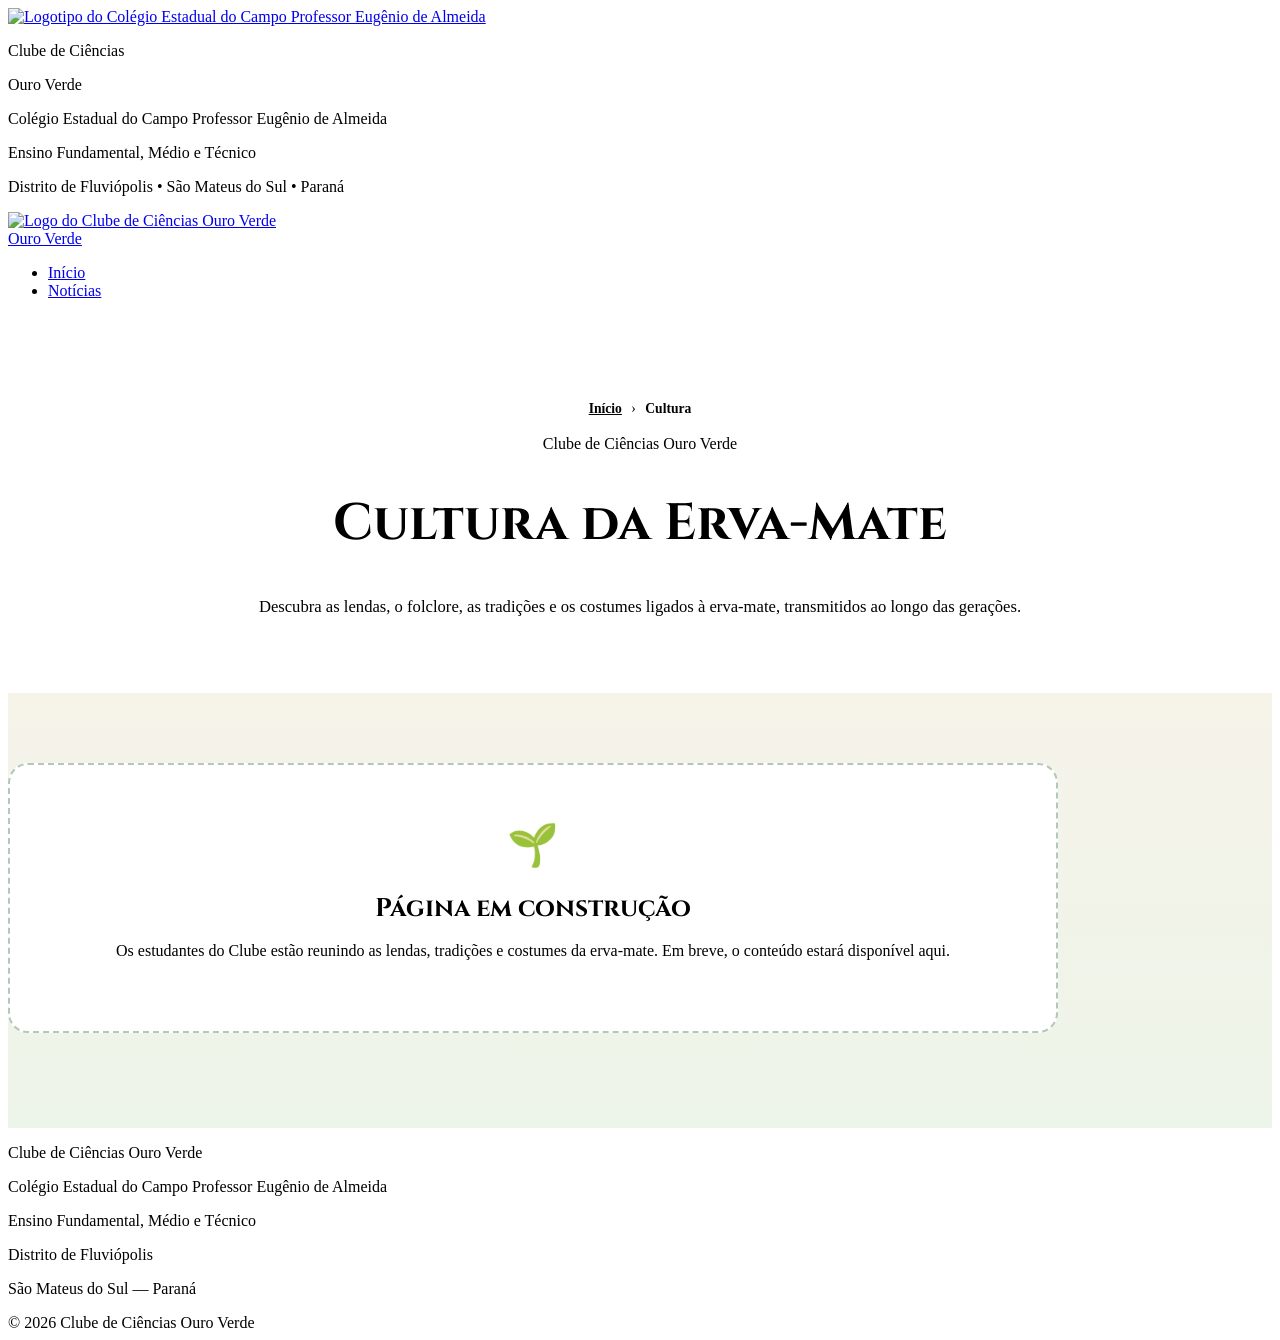
==== paginas/cultura.html @ b517d3e2 "Add files via upload" ====
<!DOCTYPE html>
<html lang="pt-BR">
<head>
    <!-- =====================================================
         CONFIGURAÇÕES DA PÁGINA
    ====================================================== -->
    <meta charset="UTF-8">
    <meta
        name="viewport"
        content="width=device-width, initial-scale=1.0"
    >
    <meta
        name="description"
        content="Lendas, folclore, tradições e costumes ligados à erva-mate, transmitidos ao longo das gerações."
    >
    <meta
        name="author"
        content="Clube de Ciências Ouro Verde"
    >
    <meta
        name="theme-color"
        content="#123d24"
    >
    <title>Cultura | Clube de Ciências Ouro Verde</title>

    <!-- FONTES (não alterar) -->
    <link rel="preconnect" href="https://fonts.googleapis.com">
    <link
        rel="preconnect"
        href="https://fonts.gstatic.com"
        crossorigin
    >
    <link
        href="https://fonts.googleapis.com/css2?family=Cinzel:wght@600;700&family=Montserrat:wght@400;500;600;700&display=swap"
        rel="stylesheet"
    >

    <!-- CSS (não alterar)
         Atenção: nas páginas da pasta "paginas" todos os
         caminhos começam com ../ (volta uma pasta). -->
    <link rel="stylesheet" href="../css/style.css?v=16">
    <link rel="stylesheet" href="../css/hero.css?v=16">
    <link rel="stylesheet" href="../css/paginas.css?v=16">
    <link rel="stylesheet" href="../css/responsivo.css?v=16">
</head>
<body>
    <!-- ======================================
         CABEÇALHO / BANNER
         (igual ao da página inicial — não alterar)
    ======================================= -->
    <header
        class="cabecalho-principal"
        id="inicio"
    >
        <div class="cabecalho-sobreposicao">
            <div class="cabecalho-conteudo">
                <!-- LOGO DO COLÉGIO -->
                <div class="area-logo area-logo-colegio">
                    <a
                        class="cabecalho-logo logo-colegio"
                        href="../index.html"
                        aria-label="Página inicial"
                    >
                        <img
                            src="../imagens/logos/logo-eugenio.png"
                            alt="Logotipo do Colégio Estadual do Campo Professor Eugênio de Almeida"
                        >
                    </a>
                </div>
                <!-- NOME DO SITE -->
                <div class="cabecalho-texto">
                    <p class="cabecalho-linha-menor">
                        Clube de Ciências
                    </p>
                    <p class="cabecalho-titulo">
                        Ouro Verde
                    </p>
                    <div class="linha-decorativa"></div>
                    <p class="cabecalho-escola">
                        Colégio Estadual do Campo Professor Eugênio de Almeida
                    </p>
                    <p class="cabecalho-niveis">
                        Ensino Fundamental, Médio e Técnico
                    </p>
                    <p class="cabecalho-local">
                        Distrito de Fluviópolis • São Mateus do Sul • Paraná
                    </p>
                </div>
                <!-- LOGO DO CLUBE -->
                <div class="area-logo">
                    <a
                        class="cabecalho-logo"
                        href="../index.html"
                        aria-label="Clube de Ciências Ouro Verde"
                    >
                        <img
                            src="../imagens/logos/logo-clube.png"
                            alt="Logo do Clube de Ciências Ouro Verde"
                        >
                    </a>
                </div>
            </div>
        </div>
    </header>

    <!-- ======================================
         MENU FIXO (não alterar)
         Só tem Início e Notícias. As outras páginas
         são abertas pelos cartões da página inicial.
    ======================================= -->
    <nav
        class="menu-principal"
        aria-label="Menu principal"
    >
        <div class="menu-container">
            <a
                class="menu-marca"
                href="../index.html"
            >
                Ouro Verde
            </a>
            <ul class="menu-lista">
                <li>
                    <a href="../index.html">
                        Início
                    </a>
                </li>
                <li>
                    <a href="noticias.html">
                        Notícias
                    </a>
                </li>
            </ul>
        </div>
    </nav>

    <!-- ======================================
         CONTEÚDO PRINCIPAL
         A PARTIR DAQUI CADA PÁGINA É DIFERENTE.
    ======================================= -->
    <main class="pagina-interna">

        <!-- ABERTURA DA PÁGINA: trilha, rótulo, título e introdução -->
        <section class="abertura-pagina">
            <div class="container">
                <!-- Trilha: mostra onde o visitante está -->
                <nav class="trilha" aria-label="Você está em">
                    <a href="../index.html">Início</a>
                    <span>›</span>
                    <strong>Cultura</strong>
                </nav>
                <p class="rotulo-secao">
                    Clube de Ciências Ouro Verde
                </p>
                <h1>
                    Cultura da Erva-Mate
                </h1>
                <div class="linha-titulo"></div>
                <div class="introducao-pagina">
                    <p>
                        Descubra as lendas, o folclore, as tradições e os costumes ligados
                        à erva-mate, transmitidos ao longo das gerações.
                    </p>
                </div>
            </div>
        </section>

        <!-- CONTEÚDO DA PÁGINA -->
        <section class="conteudo-pagina">
            <div class="container">

                <!-- ===== COMEÇAR O CONTEÚDO AQUI ===== -->

                <!-- Aviso temporário: apague este bloco quando
                     o primeiro cartão da página for incluído. -->
                <div class="aviso-construcao">
                    <span>🌱</span>
                    <h2>
                        Página em construção
                    </h2>
                    <p>
                        Os estudantes do Clube estão reunindo as lendas, tradições e costumes da erva-mate. Em breve, o conteúdo estará disponível aqui.
                    </p>
                </div>

                <!-- Os cartões desta página entram aqui dentro -->
                <div class="grade-topicos">

                </div>

                <!-- =========================================
                     MODELOS DE CARTÕES PARA COPIAR
                     Para usar: copie o modelo, cole DENTRO da
                     <div class="grade-topicos"> (antes do </div>)
                     e troque os textos. Sempre copie desde
                     <article até </article>.

                     Só aparece no cartão o começo do texto.
                     O texto completo abre numa janela ao
                     clicar em "Ler mais".

                     MODELO 1 — CARTÃO COM EMOJI
                    <article class="card-topico">
                        <div class="card-topico-imagem">🌱</div>
                        <div class="card-topico-conteudo">
                            <p class="card-topico-etapa">Assunto</p>
                            <h2>
                                Título do assunto
                            </h2>
                            <div class="card-topico-texto">
                                <p>
                                    Primeiro parágrafo.
                                </p>
                                <p>
                                    Segundo parágrafo.
                                </p>
                                <p class="fonte-texto">
                                    Fonte: SOBRENOME, Nome. Título. Ano.
                                </p>
                            </div>
                            <button class="card-topico-botao" type="button">
                                Ler mais →
                            </button>
                        </div>
                    </article>

                     MODELO 2 — CARTÃO COM FOTO
                     (troque só a primeira linha do MODELO 1)
                        <div class="card-topico-imagem">
                            <img
                                src="../imagens/NOME-DA-PASTA/nome-da-foto.jpg"
                                alt="Descreva o que aparece na foto"
                                data-legenda="Foto: coordenação do Clube de Ciências Ouro Verde."
                            >
                        </div>
                ========================================== -->

                <!-- ===== TERMINAR O CONTEÚDO AQUI ===== -->

            </div>
        </section>

    </main>

    <!-- ======================================
         RODAPÉ (não alterar)
    ======================================= -->
    <footer class="rodape-principal">
        <div class="container rodape-conteudo">
            <div>
                <p class="rodape-titulo">
                    Clube de Ciências Ouro Verde
                </p>
                <p>
                    Colégio Estadual do Campo Professor Eugênio de Almeida
                </p>
            </div>
            <div class="rodape-localizacao">
                <p>
                    Ensino Fundamental, Médio e Técnico
                </p>
                <p>
                    Distrito de Fluviópolis
                </p>
                <p>
                    São Mateus do Sul — Paraná
                </p>
            </div>
        </div>
        <div class="rodape-final">
            © 2026 Clube de Ciências Ouro Verde
        </div>
    </footer>

    <!-- Faz os cartões abrirem numa janela (não alterar) -->
    <script src="../js/cartoes.js?v=16"></script>
</body>
</html>
---- css/paginas.css ----
/* =========================================
   PÁGINAS INTERNAS
   Estilos usados por todas as páginas da
   pasta "paginas". O cabeçalho (banner) e o
   menu vêm de style.css e hero.css.
========================================= */


/* =========================================
   ABERTURA DA PÁGINA (título + introdução)
========================================= */

.abertura-pagina {
    padding: 85px 0 60px;
    background: white;
    text-align: center;
}

.abertura-pagina h1 {
    color: var(--verde-escuro);
    font-family: "Cinzel", serif;
    font-size: clamp(2.1rem, 4vw, 3.3rem);
    line-height: 1.15;
}

.introducao-pagina {
    max-width: 900px;
    margin: 0 auto;
    color: var(--texto-suave);
    font-size: 1.04rem;
}

.introducao-pagina p + p {
    margin-top: 14px;
}


/* =========================================
   ÁREA DO CONTEÚDO
========================================= */

.conteudo-pagina {
    padding: 70px 0 95px;
    background:
        linear-gradient(
            180deg,
            #f6f3e9,
            #edf4e9
        );
}

.conteudo-pagina > .container {
    max-width: 1050px;
}


/* =========================================
   BLOCOS DE CONTEÚDO
========================================= */

.bloco-conteudo {
    margin-bottom: 28px;
    padding: 45px 50px;
    background: white;
    border-radius: 20px;
    border: 1px solid rgba(30,95,55,0.12);
    box-shadow: 0 8px 28px rgba(20,75,40,0.08);
}

.bloco-conteudo:last-child {
    margin-bottom: 0;
}

.bloco-conteudo h2 {
    margin-bottom: 18px;
    color: var(--verde-escuro);
    font-family: "Cinzel", serif;
    font-size: clamp(1.45rem, 2.6vw, 2.05rem);
    line-height: 1.2;
}

.bloco-conteudo h3 {
    margin: 22px 0 8px;
    color: var(--verde-principal);
    font-size: 1.08rem;
}

.bloco-conteudo p {
    margin-bottom: 14px;
    color: var(--texto);
}

.bloco-conteudo .rotulo-secao {
    margin-bottom: 10px;
    color: var(--verde-medio);
}

.bloco-conteudo p:last-child {
    margin-bottom: 0;
}

.bloco-conteudo ul,
.bloco-conteudo ol {
    margin: 0 0 14px 22px;
}

.bloco-conteudo ul {
    list-style: disc;
}

.bloco-conteudo li {
    margin-bottom: 6px;
}

.fonte-texto {
    margin-top: 18px;
    color: var(--texto-suave);
    font-size: 0.82rem;
}


/* BLOCO COM IMAGEM */

.bloco-com-imagem {
    display: grid;
    grid-template-columns: 1.1fr 0.9fr;
    align-items: center;
    gap: 40px;
}

.imagem-conteudo img {
    width: 100%;
    border-radius: 14px;
    box-shadow: 0 8px 22px rgba(0,0,0,0.12);
}

.imagem-conteudo figcaption {
    margin-top: 10px;
    color: var(--texto-suave);
    font-size: 0.85rem;
    text-align: center;
}


/* =========================================
   AVISO DE PÁGINA EM CONSTRUÇÃO
========================================= */

.aviso-construcao {
    padding: 55px 40px;
    text-align: center;
    background: white;
    border: 2px dashed rgba(33,97,58,0.35);
    border-radius: 20px;
}

.aviso-construcao span {
    display: block;
    margin-bottom: 10px;
    font-size: 2.6rem;
}

.aviso-construcao h2 {
    margin-bottom: 10px;
    color: var(--verde-escuro);
    font-family: "Cinzel", serif;
    font-size: 1.6rem;
}

.aviso-construcao p {
    color: var(--texto-suave);
}


/* =========================================
   CELULAR E TABLET
========================================= */

@media (max-width: 850px) {

    .bloco-com-imagem {
        grid-template-columns: 1fr;
    }

}

@media (max-width: 620px) {

    .abertura-pagina {
        padding: 60px 0 40px;
    }

    .conteudo-pagina {
        padding: 45px 0 65px;
    }

    .bloco-conteudo {
        padding: 30px 24px;
    }

}


/* =========================================
   TRILHA (onde o visitante está)
   Ex.: Início › Produção de Erva-Mate › Mudas
========================================= */

.trilha {
    margin-bottom: 18px;
    color: var(--texto-suave);
    font-size: 0.85rem;
}

.trilha a {
    color: var(--verde-principal);
    font-weight: 600;
}

.trilha a:hover {
    text-decoration: underline;
}

.trilha span {
    margin: 0 6px;
    color: var(--dourado);
}


/* =========================================
   CARTÕES DE CONTEÚDO (abrem uma janela)
   Mesmo formato dos cartões de receitas.
========================================= */

.grade-topicos {
    display: grid;
    grid-template-columns: repeat(auto-fill, minmax(300px, 1fr));
    gap: 2rem;
}

.card-topico {
    display: flex;
    flex-direction: column;
    overflow: hidden;
    background: white;
    border-radius: 16px;
    border: 1px solid rgba(30,95,55,0.10);
    box-shadow: 0 2px 10px rgba(0,0,0,0.08);
    transition: transform 0.3s ease, box-shadow 0.3s ease;
}

.card-topico:hover {
    transform: translateY(-4px);
    box-shadow: 0 6px 18px rgba(0,0,0,0.14);
}

.card-topico-imagem {
    display: flex;
    align-items: center;
    justify-content: center;
    height: 170px;
    overflow: hidden;
    background: linear-gradient(135deg, #e8f5e9 0%, #c8e6c9 100%);
    font-size: 3.6rem;
}

.card-topico-imagem img {
    width: 100%;
    height: 100%;
    object-fit: cover;
}

.card-topico-conteudo {
    display: flex;
    flex: 1;
    flex-direction: column;
    padding: 1.5rem;
}

.card-topico-etapa {
    margin-bottom: 6px;
    color: #b39a3c;
    font-family: "Cinzel", serif;
    font-size: 0.78rem;
    font-weight: 700;
    letter-spacing: 0.08em;
    text-transform: uppercase;
}

.card-topico h2 {
    margin-bottom: 0.8rem;
    color: var(--verde-escuro);
    font-family: "Cinzel", serif;
    font-size: 1.2rem;
    line-height: 1.3;
}

/* No cartão aparece só o começo do texto */
.card-topico-texto {
    position: relative;
    max-height: 4.9em;
    margin-bottom: 1.2rem;
    overflow: hidden;
    color: var(--texto-suave);
    font-size: 0.92rem;
    line-height: 1.6;
}

.card-topico-texto::after {
    content: "";
    position: absolute;
    right: 0;
    bottom: 0;
    left: 0;
    height: 1.6em;
    background: linear-gradient(rgba(255,255,255,0), white);
}

.card-topico-texto p + p {
    margin-top: 0.6rem;
}

.card-topico-botao {
    display: block;
    width: 100%;
    margin-top: auto;
    padding: 0.8rem;
    background-color: var(--verde-escuro);
    color: white;
    border: none;
    border-radius: 4px;
    font: inherit;
    font-weight: 600;
    cursor: pointer;
    transition: background-color 0.3s;
}

.card-topico-botao:hover {
    background-color: #0d2918;
}

/* Cartão de assunto que ainda será escrito */
.card-topico.em-construcao {
    background: rgba(255,255,255,0.6);
    border: 2px dashed rgba(33,97,58,0.3);
    box-shadow: none;
}

.card-topico.em-construcao:hover {
    transform: none;
}

.card-topico.em-construcao .card-topico-imagem {
    background: #f1f1ec;
    filter: grayscale(0.7);
}

.selo-construcao {
    display: inline-block;
    margin-top: auto;
    padding: 0.5rem 0.9rem;
    background: #eee;
    color: #777;
    border-radius: 4px;
    font-size: 0.85rem;
    font-weight: 600;
    text-align: center;
}


/* =========================================
   JANELA (MODAL)
   Usada pelos cartões e pelas receitas.
========================================= */

.modal {
    display: none;
    position: fixed;
    z-index: 2000;
    top: 0;
    left: 0;
    width: 100%;
    height: 100%;
    overflow-y: auto;
    background-color: rgba(0,0,0,0.55);
}

.modal.ativo {
    display: block;
}

.modal-conteudo {
    position: relative;
    width: 90%;
    max-width: 680px;
    margin: 5% auto;
    padding: 2rem;
    background-color: white;
    border-radius: 10px;
}

.modal-fechar {
    position: absolute;
    top: 0.8rem;
    right: 0.8rem;
    display: flex;
    align-items: center;
    justify-content: center;
    width: 40px;
    height: 40px;
    padding: 0;
    background: none;
    border: none;
    color: #666;
    font-size: 2rem;
    font-weight: bold;
    cursor: pointer;
}

.modal-fechar:hover {
    color: var(--verde-escuro);
}

.modal-etapa {
    margin-top: 0.5rem;
    color: #b39a3c;
    font-family: "Cinzel", serif;
    font-size: 0.8rem;
    font-weight: 700;
    letter-spacing: 0.08em;
    text-transform: uppercase;
}

.modal-titulo {
    margin: 0.4rem 2.2rem 1.2rem 0;
    color: var(--verde-escuro);
    font-family: "Cinzel", serif;
    font-size: 1.5rem;
    line-height: 1.3;
}

.modal-imagem {
    margin-bottom: 1.2rem;
}

.modal-imagem img {
    width: 100%;
    max-height: 340px;
    object-fit: cover;
    border-radius: 8px;
}

.modal-imagem img.foto-inteira {
    max-height: none;
    object-fit: contain;
}

.modal-imagem figcaption {
    margin-top: 6px;
    color: #888;
    font-size: 0.78rem;
    text-align: center;
}

.modal-texto p {
    margin-bottom: 1rem;
    color: var(--texto);
    line-height: 1.75;
}

.modal-texto .fonte-texto {
    margin-top: 1.2rem;
    padding-top: 1rem;
    border-top: 1px solid #eee;
    color: #888;
    font-size: 0.85rem;
}

.modal-secao {
    margin-bottom: 1.5rem;
}

.modal-secao h3 {
    margin-bottom: 0.7rem;
    color: var(--verde-escuro);
    font-size: 1rem;
    font-weight: 600;
}

.modal-secao ul,
.modal-secao ol {
    margin-left: 1.5rem;
    color: #555;
    line-height: 1.8;
}

.modal-secao ul {
    list-style: disc;
}

.modal-secao li {
    margin-bottom: 0.5rem;
}

.modal-fonte {
    margin-top: 1rem;
    padding-top: 1rem;
    border-top: 1px solid #eee;
    color: #999;
    font-size: 0.85rem;
}

.modal-fonte a {
    color: var(--verde-principal);
    word-break: break-all;
}

/* Página de entrada (ex.: Produção de Erva-Mate) */
.grade-subpaginas {
    grid-template-columns: repeat(2, minmax(0, 1fr));
    max-width: 900px;
    margin: 0 auto;
}

@media (max-width: 768px) {

    .grade-topicos {
        grid-template-columns: 1fr;
    }

    .grade-subpaginas {
        grid-template-columns: 1fr;
    }

    .modal-conteudo {
        width: 94%;
        margin: 4% auto;
        padding: 1.5rem 1.2rem;
    }

    .modal-titulo {
        font-size: 1.25rem;
    }

}


/* =========================================
   TÍTULO ACIMA DE UM GRUPO DE CARTÕES
   (ex.: "Nossa história" na página Projetos)
========================================= */

.cabecalho-grade {
    margin: 0 0 1.6rem;
}

.grade-topicos + .cabecalho-grade {
    margin-top: 4rem;
}

.cabecalho-grade h2 {
    color: var(--verde-escuro);
    font-family: "Cinzel", serif;
    font-size: clamp(1.5rem, 2.6vw, 2rem);
}

/* listas dentro dos cartões e da janela */
.card-topico-texto ul,
.modal-texto ul {
    margin: 0.6rem 0 1rem 1.3rem;
    list-style: disc;
}

.modal-texto li {
    margin-bottom: 0.5rem;
    line-height: 1.7;
}

.modal-texto a {
    color: var(--verde-principal);
    text-decoration: underline;
}


/* =========================================
   SUBTÍTULOS, FOTOS, QUADROS E TABELAS
   DENTRO DOS CARTÕES E DA JANELA
   (usados em Produção de Mudas > Recipientes)
========================================= */

.card-topico-texto h3,
.modal-texto h3 {
    margin: 1.5rem 0 0.5rem;
    color: var(--verde-escuro);
}

.card-topico-foto {
    margin: 1rem 0 1.5rem;
}

.card-topico-foto img {
    display: block;
    width: 100%;
    height: auto;
    border-radius: 8px;
}

.card-topico-foto figcaption {
    margin-top: 0.3rem;
    font-size: 0.85rem;
}

.quadro,
.tabela {
    margin: 1rem 0 1.5rem;
    overflow-x: auto;
}

.quadro-titulo,
.tabela-titulo {
    margin-bottom: 0.5rem;
    font-weight: 700;
}

.quadro-tabela,
.tabela-dados {
    width: 100%;
    border-collapse: collapse;
    font-size: 0.9rem;
}

.quadro-tabela th,
.quadro-tabela td,
.tabela-dados th,
.tabela-dados td {
    padding: 0.45rem 0.6rem;
    text-align: left;
    vertical-align: top;
}

/* Quadro: todas as linhas com borda */
.quadro-tabela th,
.quadro-tabela td {
    border: 1px solid #555;
}

/* Tabela (padrão IBGE): só bordas em cima e embaixo */
.tabela-dados {
    border-top: 2px solid #333;
    border-bottom: 2px solid #333;
}

.tabela-dados thead th {
    border-bottom: 1px solid #333;
}

.tabela-dados td:not(:first-child),
.tabela-dados th:not(:first-child) {
    text-align: right;
}

.referencias .fonte-texto {
    margin-bottom: 0.8rem;
}

/* =========================================================
   FIGURAS, TABELAS E REFERÊNCIAS NO PADRÃO ABNT
   (antes ficavam dentro de formas-cultivo.html)
========================================================= */
/* Formatação dos quadros/figuras internas no padrão ABNT */
.figura-interna {
  margin: 18px auto;
  text-align: center;
  page-break-inside: avoid;
}

.figura-interna figcaption.figura-titulo {
  font-size: 0.9em;
  margin-bottom: 6px;
  text-align: center;
}

.figura-interna figcaption.figura-fonte {
  font-size: 0.85em;
  margin-top: 6px;
  text-align: center;
}

.figura-interna img {
  max-width: 90%;
  height: auto;
  display: block;
  margin: 0 auto;
  border-radius: 4px;
}

/* Quadro visual de orientação para inserir a foto (substituir pela tag <img> depois) */
.quadro-sugestao-foto {
  border: 1.5px dashed #2e6b3e;
  background-color: #f4f9f5;
  color: #1b4326;
  padding: 12px 16px;
  margin: 0 auto;
  max-width: 90%;
  font-size: 0.9em;
  line-height: 1.2;
  text-align: left;
  border-radius: 6px;
}

/* Formatação da Tabela no padrão ABNT */
.tabela-abnt-container {
  margin: 18px auto;
  overflow-x: auto;
}

.tabela-abnt-titulo {
  font-size: 0.9em;
  margin-bottom: 6px;
  text-align: left;
  text-indent: 0 !important;
}

.tabela-abnt {
  width: 100%;
  border-collapse: collapse;
  font-size: 0.88em;
  line-height: 1.1;
}

.tabela-abnt th,
.tabela-abnt td {
  border-top: 1px solid #333333;
  border-bottom: 1px solid #333333;
  padding: 8px 6px;
  text-align: left;
  vertical-align: top;
}

.tabela-abnt th {
  background-color: #eef5f0;
  font-weight: bold;
}

.tabela-abnt-fonte {
  font-size: 0.85em;
  margin-top: 6px;
  text-align: left;
  text-indent: 0 !important;
}

/* Seção de Referências ABNT (sem recuo de parágrafo e alinhada à esquerda) */
.referencias-abnt {
  margin-top: 20px;
  border-top: 1px solid #dddddd;
  padding-top: 12px;
}

.referencias-abnt p.fonte-texto {
  text-indent: 0;
  text-align: left;
  font-size: 0.88em;
  line-height: 1.05;
  margin-bottom: 8px;
}
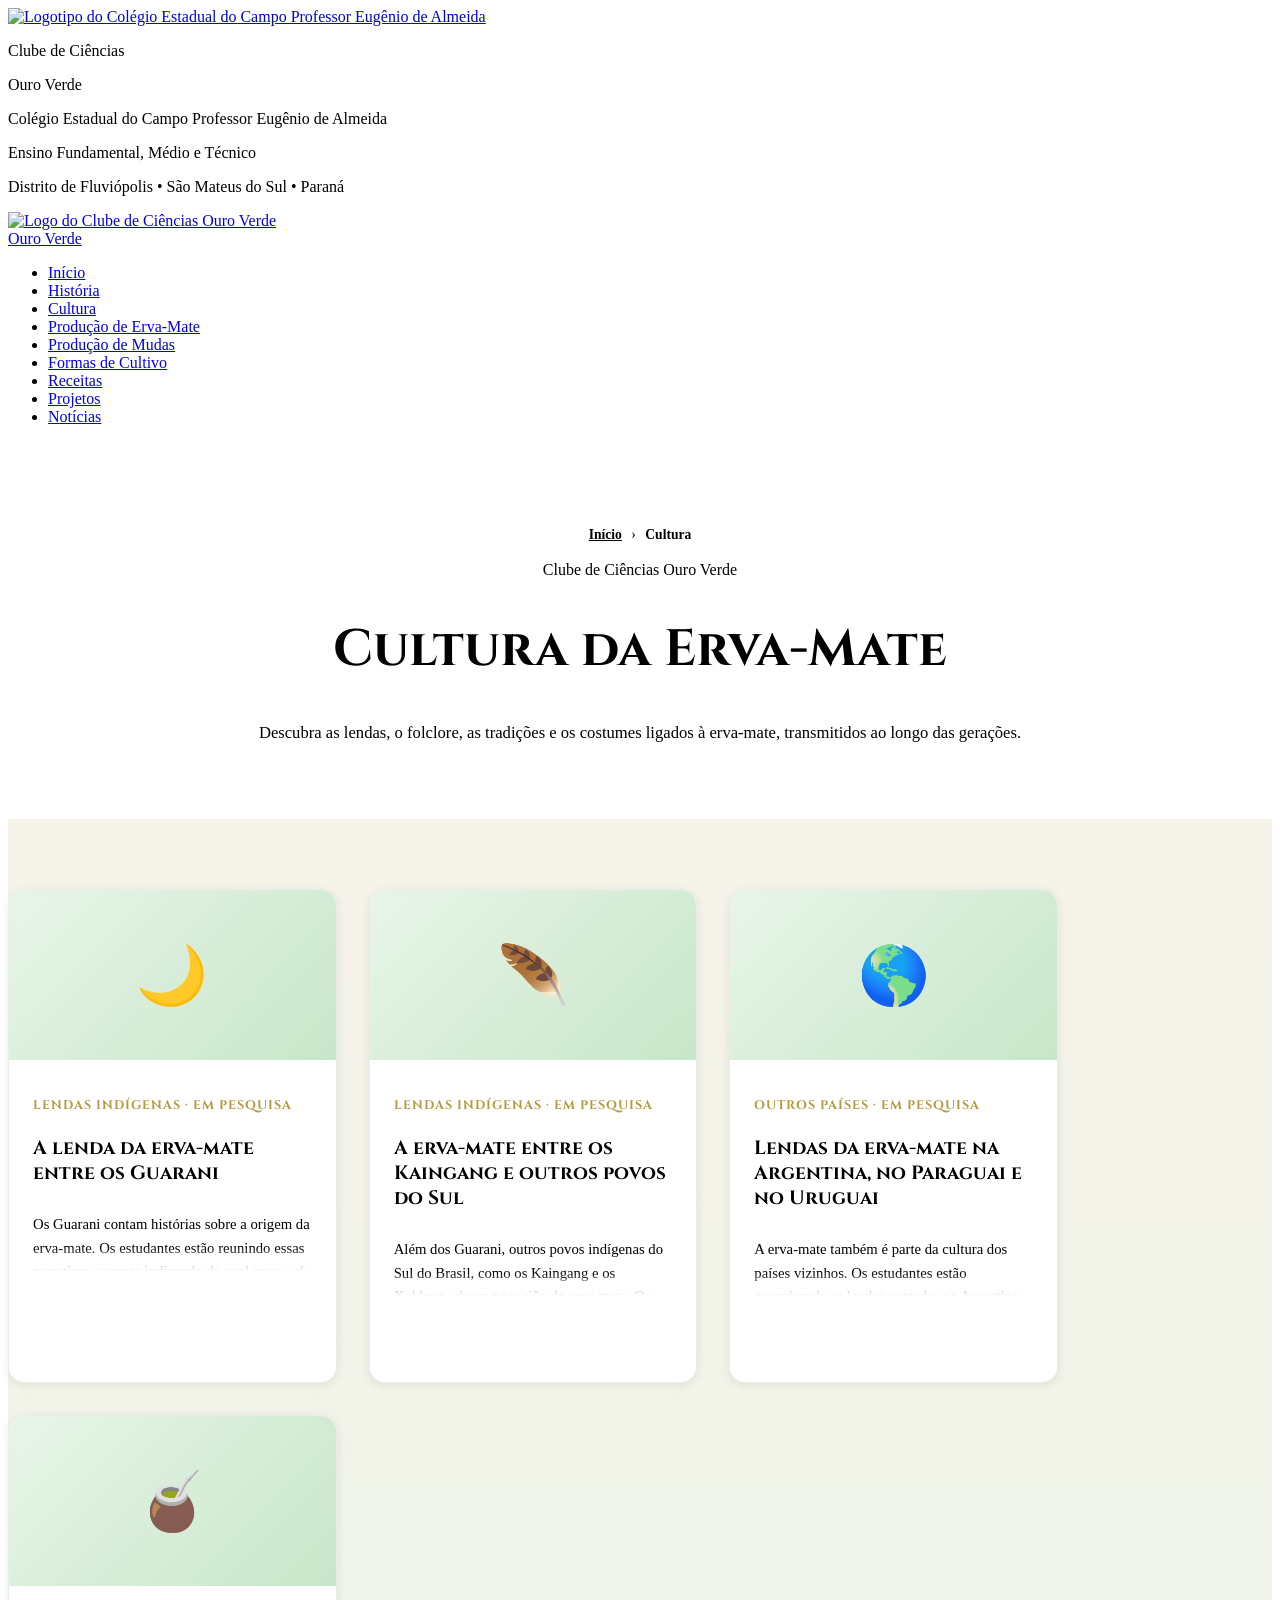
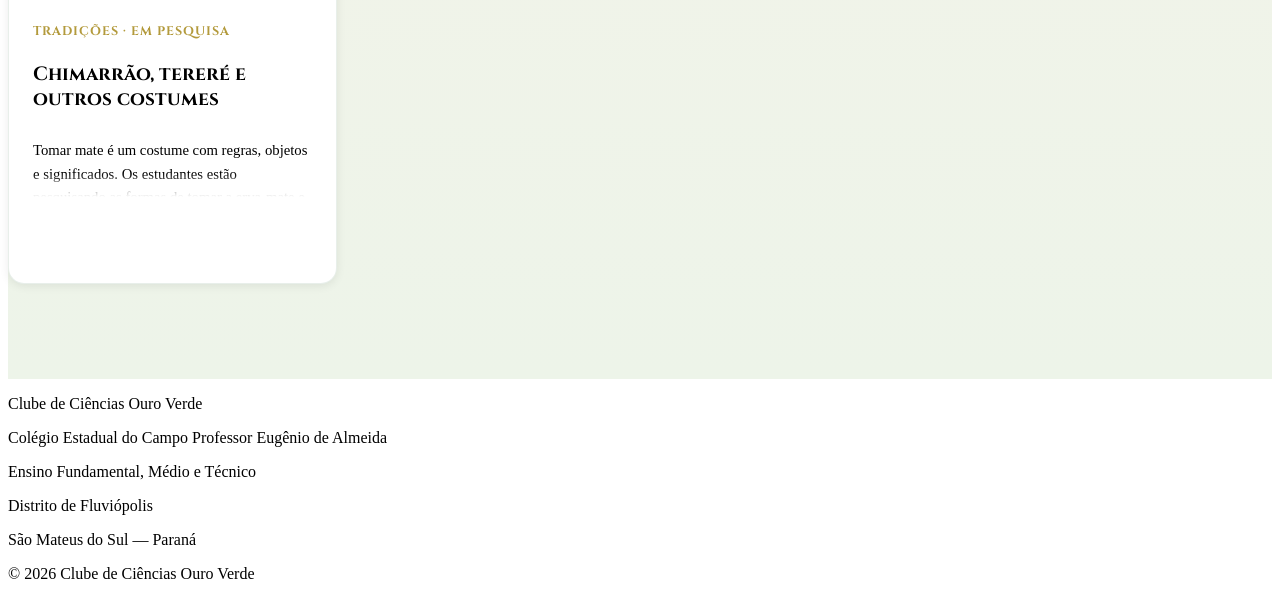
==== commit 7813bc4d: "Add files via upload" ====
--- a/paginas/cultura.html
+++ b/paginas/cultura.html
@@ -38,10 +38,10 @@
     <!-- CSS (não alterar)
          Atenção: nas páginas da pasta "paginas" todos os
          caminhos começam com ../ (volta uma pasta). -->
-    <link rel="stylesheet" href="../css/style.css?v=16">
-    <link rel="stylesheet" href="../css/hero.css?v=16">
-    <link rel="stylesheet" href="../css/paginas.css?v=16">
-    <link rel="stylesheet" href="../css/responsivo.css?v=16">
+    <link rel="stylesheet" href="../css/style.css?v=18">
+    <link rel="stylesheet" href="../css/hero.css?v=18">
+    <link rel="stylesheet" href="../css/paginas.css?v=18">
+    <link rel="stylesheet" href="../css/responsivo.css?v=18">
 </head>
 <body>
     <!-- ======================================
@@ -105,8 +105,8 @@
 
     <!-- ======================================
          MENU FIXO (não alterar)
-         Só tem Início e Notícias. As outras páginas
-         são abertas pelos cartões da página inicial.
+         Tem todas as páginas do site. Para criar uma
+         página nova, acrescente o botão em TODAS as páginas.
     ======================================= -->
     <nav
         class="menu-principal"
@@ -123,6 +123,41 @@
                 <li>
                     <a href="../index.html">
                         Início
+                    </a>
+                </li>
+                <li>
+                    <a href="historia.html">
+                        História
+                    </a>
+                </li>
+                <li>
+                    <a class="menu-ativo" href="cultura.html">
+                        Cultura
+                    </a>
+                </li>
+                <li>
+                    <a href="producao-erva-mate.html">
+                        Produção de Erva-Mate
+                    </a>
+                </li>
+                <li>
+                    <a href="producao-mudas.html">
+                        Produção de Mudas
+                    </a>
+                </li>
+                <li>
+                    <a href="formas-cultivo.html">
+                        Formas de Cultivo
+                    </a>
+                </li>
+                <li>
+                    <a href="receitas.html">
+                        Receitas
+                    </a>
+                </li>
+                <li>
+                    <a href="projetos.html">
+                        Projetos
                     </a>
                 </li>
                 <li>
@@ -171,20 +206,170 @@
 
                 <!-- ===== COMEÇAR O CONTEÚDO AQUI ===== -->
 
-                <!-- Aviso temporário: apague este bloco quando
-                     o primeiro cartão da página for incluído. -->
-                <div class="aviso-construcao">
-                    <span>🌱</span>
-                    <h2>
-                        Página em construção
-                    </h2>
-                    <p>
-                        Os estudantes do Clube estão reunindo as lendas, tradições e costumes da erva-mate. Em breve, o conteúdo estará disponível aqui.
-                    </p>
-                </div>
-
                 <!-- Os cartões desta página entram aqui dentro -->
                 <div class="grade-topicos">
+
+                    <!-- CARTÃO EM PESQUISA: A lenda da erva-mate entre os Guarani
+                         Atenção: cada povo tem sua própria versão. Indique sempre o povo e a fonte.
+                         Quando o texto estiver pronto: troque o selo
+                         "Em pesquisa" pelo rótulo da etapa, apague as
+                         perguntas e escreva o texto com as citações
+                         (Autor, ano) e as referências no fim. -->
+                    <article class="card-topico">
+                        <div class="card-topico-imagem">🌙</div>
+                        <div class="card-topico-conteudo">
+                            <p class="card-topico-etapa">Lendas indígenas · Em pesquisa</p>
+                            <h2>
+                                A lenda da erva-mate entre os Guarani
+                            </h2>
+                            <div class="card-topico-texto">
+                                <p>
+                                    Os Guarani contam histórias sobre a origem da erva-mate. Os estudantes estão reunindo essas narrativas, sempre indicando de qual povo e de qual fonte vem cada versão.
+                                </p>
+                                <h3>Perguntas da pesquisa</h3>
+                                <ul>
+                                    <li>Qual é a lenda guarani da origem da erva-mate (a lenda de Yari, ou Caá-Yari)? Existem versões diferentes?</li>
+                                    <li>Quem são os personagens da lenda e o que ela ensina?</li>
+                                    <li>O que a erva-mate significa na espiritualidade guarani?</li>
+                                </ul>
+                                <h3>Por onde começar</h3>
+                                <ul>
+                                    <li>Livros de lendas e folclore do Sul do Brasil e do Paraguai, em bibliotecas.</li>
+                                    <li>Publicações de museus e de pesquisadores da cultura guarani.</li>
+                                    <li>Se possível, ouvir lideranças ou professores indígenas (com autorização).</li>
+                                </ul>
+                                <!-- IMAGEM A PESQUISAR: ilustração da lenda desenhada pelos estudantes, ou obra de artista indígena (com autorização e crédito). -->
+                                <p class="aviso-imagem">
+                                    📷 <strong>Sugestão de imagem:</strong> ilustração da lenda desenhada pelos estudantes, ou obra de artista indígena (com autorização e crédito).
+                                </p>
+                            </div>
+                            <button class="card-topico-botao" type="button">
+                                Ler mais →
+                            </button>
+                        </div>
+                    </article>
+
+                    <!-- CARTÃO EM PESQUISA: A erva-mate entre os Kaingang e outros povos do Sul
+                         Pesquisar povo por povo; não generalizar "os índios".
+                         Quando o texto estiver pronto: troque o selo
+                         "Em pesquisa" pelo rótulo da etapa, apague as
+                         perguntas e escreva o texto com as citações
+                         (Autor, ano) e as referências no fim. -->
+                    <article class="card-topico">
+                        <div class="card-topico-imagem">🪶</div>
+                        <div class="card-topico-conteudo">
+                            <p class="card-topico-etapa">Lendas indígenas · Em pesquisa</p>
+                            <h2>
+                                A erva-mate entre os Kaingang e outros povos do Sul
+                            </h2>
+                            <div class="card-topico-texto">
+                                <p>
+                                    Além dos Guarani, outros povos indígenas do Sul do Brasil, como os Kaingang e os Xokleng, vivem na região da erva-mate. Os estudantes estão pesquisando se esses povos têm lendas e usos próprios da planta.
+                                </p>
+                                <h3>Perguntas da pesquisa</h3>
+                                <ul>
+                                    <li>Os Kaingang têm lendas ou usos tradicionais da erva-mate? E os Xokleng?</li>
+                                    <li>Há aldeias desses povos no Paraná hoje? Onde?</li>
+                                    <li>Como esses povos preparavam e usavam a erva?</li>
+                                </ul>
+                                <h3>Por onde começar</h3>
+                                <ul>
+                                    <li>Artigos científicos sobre etnobotânica dos Kaingang.</li>
+                                    <li>Museus do Paraná com acervo indígena (por exemplo, o Museu Paranaense).</li>
+                                    <li>Materiais da Secretaria da Educação sobre educação escolar indígena no Paraná.</li>
+                                </ul>
+                                <!-- IMAGEM A PESQUISAR: foto de cestaria ou objetos ligados à erva-mate em acervo de museu, com crédito. -->
+                                <p class="aviso-imagem">
+                                    📷 <strong>Sugestão de imagem:</strong> foto de cestaria ou objetos ligados à erva-mate em acervo de museu, com crédito.
+                                </p>
+                            </div>
+                            <button class="card-topico-botao" type="button">
+                                Ler mais →
+                            </button>
+                        </div>
+                    </article>
+
+                    <!-- CARTÃO EM PESQUISA: Lendas da erva-mate na Argentina, no Paraguai e no Uruguai
+                         Separar o que é lenda (narrativa) do que é fato histórico.
+                         Quando o texto estiver pronto: troque o selo
+                         "Em pesquisa" pelo rótulo da etapa, apague as
+                         perguntas e escreva o texto com as citações
+                         (Autor, ano) e as referências no fim. -->
+                    <article class="card-topico">
+                        <div class="card-topico-imagem">🌎</div>
+                        <div class="card-topico-conteudo">
+                            <p class="card-topico-etapa">Outros países · Em pesquisa</p>
+                            <h2>
+                                Lendas da erva-mate na Argentina, no Paraguai e no Uruguai
+                            </h2>
+                            <div class="card-topico-texto">
+                                <p>
+                                    A erva-mate também é parte da cultura dos países vizinhos. Os estudantes estão pesquisando as lendas contadas na Argentina, no Paraguai e no Uruguai e comparando com as versões brasileiras.
+                                </p>
+                                <h3>Perguntas da pesquisa</h3>
+                                <ul>
+                                    <li>Quais lendas da erva-mate são contadas em cada país?</li>
+                                    <li>As lendas são parecidas com as do Brasil? O que muda?</li>
+                                    <li>Por que o mate é tão importante na identidade desses países?</li>
+                                </ul>
+                                <h3>Por onde começar</h3>
+                                <ul>
+                                    <li>Sites oficiais de cultura da Argentina, do Paraguai e do Uruguai.</li>
+                                    <li>Instituto Nacional de la Yerba Mate (INYM), da Argentina.</li>
+                                    <li>Livros de folclore sul-americano.</li>
+                                </ul>
+                                <!-- IMAGEM A PESQUISAR: mapa da América do Sul mostrando os países onde se toma mate, feito pelos estudantes. -->
+                                <p class="aviso-imagem">
+                                    📷 <strong>Sugestão de imagem:</strong> mapa da América do Sul mostrando os países onde se toma mate, feito pelos estudantes.
+                                </p>
+                            </div>
+                            <button class="card-topico-botao" type="button">
+                                Ler mais →
+                            </button>
+                        </div>
+                    </article>
+
+                    <!-- CARTÃO EM PESQUISA: Chimarrão, tereré e outros costumes
+                         Bom tema para entrevistas e fotos feitas pelos próprios estudantes.
+                         Quando o texto estiver pronto: troque o selo
+                         "Em pesquisa" pelo rótulo da etapa, apague as
+                         perguntas e escreva o texto com as citações
+                         (Autor, ano) e as referências no fim. -->
+                    <article class="card-topico">
+                        <div class="card-topico-imagem">🧉</div>
+                        <div class="card-topico-conteudo">
+                            <p class="card-topico-etapa">Tradições · Em pesquisa</p>
+                            <h2>
+                                Chimarrão, tereré e outros costumes
+                            </h2>
+                            <div class="card-topico-texto">
+                                <p>
+                                    Tomar mate é um costume com regras, objetos e significados. Os estudantes estão pesquisando as formas de tomar a erva-mate e as tradições ligadas a ela, no Brasil e em outros países.
+                                </p>
+                                <h3>Perguntas da pesquisa</h3>
+                                <ul>
+                                    <li>Quais são as "regras" da roda de chimarrão? Quem serve, quem toma primeiro?</li>
+                                    <li>Qual a diferença entre chimarrão, tereré, mate cocido e chá-mate?</li>
+                                    <li>Como são feitas a cuia e a bomba, e de quais materiais?</li>
+                                    <li>Em quais outros países se toma mate, como na Síria e no Líbano, e como esse hábito chegou lá?</li>
+                                    <li>Quais festas e datas comemoram a erva-mate no Paraná e em São Mateus do Sul?</li>
+                                </ul>
+                                <h3>Por onde começar</h3>
+                                <ul>
+                                    <li>Entrevistas com familiares e moradores (como cada família toma o mate?).</li>
+                                    <li>Notícias da Agência Estadual de Notícias do Paraná sobre festas da erva-mate.</li>
+                                    <li>Artigos sobre a história do consumo do mate no Brasil e no mundo.</li>
+                                </ul>
+                                <!-- IMAGEM A PESQUISAR: fotos da roda de chimarrão e do tereré nas reuniões do Clube, de cuias e bombas de diferentes materiais, e de festas da erva-mate. -->
+                                <p class="aviso-imagem">
+                                    📷 <strong>Sugestão de imagem:</strong> fotos da roda de chimarrão e do tereré nas reuniões do Clube, de cuias e bombas de diferentes materiais, e de festas da erva-mate.
+                                </p>
+                            </div>
+                            <button class="card-topico-botao" type="button">
+                                Ler mais →
+                            </button>
+                        </div>
+                    </article>
 
                 </div>
 
@@ -273,6 +458,6 @@
     </footer>
 
     <!-- Faz os cartões abrirem numa janela (não alterar) -->
-    <script src="../js/cartoes.js?v=16"></script>
+    <script src="../js/cartoes.js?v=18"></script>
 </body>
 </html>
--- a/css/paginas.css
+++ b/css/paginas.css
@@ -663,103 +663,159 @@
     margin-bottom: 0.8rem;
 }
 
-/* =========================================================
-   FIGURAS, TABELAS E REFERÊNCIAS NO PADRÃO ABNT
-   (antes ficavam dentro de formas-cultivo.html)
-========================================================= */
-/* Formatação dos quadros/figuras internas no padrão ABNT */
+
+/* =========================================
+   TABELAS, FIGURAS E REFERÊNCIAS NO PADRÃO ABNT
+   (usados em Formas de Cultivo)
+========================================= */
+
+.card-topico-texto h4,
+.modal-texto h4 {
+    margin: 1.2rem 0 0.4rem;
+    color: var(--verde-escuro);
+}
+
 .figura-interna {
-  margin: 18px auto;
-  text-align: center;
-  page-break-inside: avoid;
-}
-
-.figura-interna figcaption.figura-titulo {
-  font-size: 0.9em;
-  margin-bottom: 6px;
-  text-align: center;
-}
-
-.figura-interna figcaption.figura-fonte {
-  font-size: 0.85em;
-  margin-top: 6px;
-  text-align: center;
+    margin: 1.2rem auto;
+    text-align: center;
 }
 
 .figura-interna img {
-  max-width: 90%;
-  height: auto;
-  display: block;
-  margin: 0 auto;
-  border-radius: 4px;
-}
-
-/* Quadro visual de orientação para inserir a foto (substituir pela tag <img> depois) */
-.quadro-sugestao-foto {
-  border: 1.5px dashed #2e6b3e;
-  background-color: #f4f9f5;
-  color: #1b4326;
-  padding: 12px 16px;
-  margin: 0 auto;
-  max-width: 90%;
-  font-size: 0.9em;
-  line-height: 1.2;
-  text-align: left;
-  border-radius: 6px;
-}
-
-/* Formatação da Tabela no padrão ABNT */
+    display: block;
+    max-width: 100%;
+    height: auto;
+    margin: 0 auto;
+    border-radius: 6px;
+}
+
+.figura-titulo,
+.figura-fonte {
+    font-size: 0.85rem;
+    margin: 0.4rem 0;
+}
+
 .tabela-abnt-container {
-  margin: 18px auto;
-  overflow-x: auto;
-}
-
-.tabela-abnt-titulo {
-  font-size: 0.9em;
-  margin-bottom: 6px;
-  text-align: left;
-  text-indent: 0 !important;
+    margin: 1.2rem 0;
+    overflow-x: auto;
+}
+
+.tabela-abnt-titulo,
+.tabela-abnt-fonte {
+    font-size: 0.85rem;
+    text-align: left;
 }
 
 .tabela-abnt {
-  width: 100%;
-  border-collapse: collapse;
-  font-size: 0.88em;
-  line-height: 1.1;
+    width: 100%;
+    border-collapse: collapse;
+    font-size: 0.88rem;
 }
 
 .tabela-abnt th,
 .tabela-abnt td {
-  border-top: 1px solid #333333;
-  border-bottom: 1px solid #333333;
-  padding: 8px 6px;
-  text-align: left;
-  vertical-align: top;
+    border-top: 1px solid #333;
+    border-bottom: 1px solid #333;
+    padding: 0.45rem 0.4rem;
+    text-align: left;
+    vertical-align: top;
 }
 
 .tabela-abnt th {
-  background-color: #eef5f0;
-  font-weight: bold;
-}
-
-.tabela-abnt-fonte {
-  font-size: 0.85em;
-  margin-top: 6px;
-  text-align: left;
-  text-indent: 0 !important;
-}
-
-/* Seção de Referências ABNT (sem recuo de parágrafo e alinhada à esquerda) */
+    background: #eef5f0;
+}
+
 .referencias-abnt {
-  margin-top: 20px;
-  border-top: 1px solid #dddddd;
-  padding-top: 12px;
-}
-
-.referencias-abnt p.fonte-texto {
-  text-indent: 0;
-  text-align: left;
-  font-size: 0.88em;
-  line-height: 1.05;
-  margin-bottom: 8px;
-}
+    margin-top: 1.5rem;
+    padding-top: 0.8rem;
+    border-top: 1px solid #ddd;
+}
+
+.referencias-abnt .fonte-texto {
+    text-align: left;
+    margin-bottom: 0.6rem;
+}
+
+
+/* =========================================
+   AVISO DE IMAGEM EM PESQUISA
+   (marca onde ainda falta uma imagem)
+========================================= */
+
+.aviso-imagem {
+    margin: 1rem 0;
+    padding: 0.7rem 0.9rem;
+    border: 1.5px dashed #b8962e;
+    border-radius: 8px;
+    background: #fbf7ea;
+    font-size: 0.9rem;
+}
+
+
+/* =========================================
+   LINHA DO TEMPO
+   (usada em História)
+========================================= */
+
+.linha-tempo {
+    list-style: none;
+    margin: 1.2rem 0;
+    padding: 0 0 0 1.2rem;
+    border-left: 3px solid #b8962e;
+}
+
+.linha-tempo li {
+    position: relative;
+    margin: 0 0 1rem;
+    padding-left: 0.6rem;
+}
+
+.linha-tempo li::before {
+    content: "";
+    position: absolute;
+    left: -1.72rem;
+    top: 0.35rem;
+    width: 0.8rem;
+    height: 0.8rem;
+    border-radius: 50%;
+    background: #123d24;
+    border: 2px solid #b8962e;
+}
+
+.linha-tempo .ano {
+    display: block;
+    font-weight: 700;
+    color: #123d24;
+}
+
+.linha-tempo .cite {
+    font-size: 0.85em;
+    color: #555;
+}
+
+
+/* =========================================
+   AVISO DE REFERÊNCIA EM REVISÃO
+   e ANÚNCIOS DOS VIVEIROS
+========================================= */
+
+.aviso-referencia {
+    margin: 1rem 0;
+    padding: 0.7rem 0.9rem;
+    border-left: 4px solid #b03a2e;
+    border-radius: 6px;
+    background: #fbeeec;
+    font-size: 0.9rem;
+}
+
+.anuncio-viveiro {
+    margin: 1rem 0;
+    padding: 0.9rem 1rem;
+    border: 1px solid #cfdccf;
+    border-radius: 10px;
+    background: #f4f9f5;
+}
+
+.anuncio-viveiro h4 {
+    margin: 0 0 0.4rem;
+    color: #123d24;
+}
--- a/css/responsivo.css
+++ b/css/responsivo.css
@@ -0,0 +1,449 @@
+/* =========================================
+   NOTEBOOK
+========================================= */
+
+@media (max-width: 1200px) {
+
+    .cabecalho-conteudo {
+
+        grid-template-columns:
+            200px
+            1fr
+            200px;
+    }
+
+    .cabecalho-logo img {
+
+        width: 190px;
+        height: 190px;
+    }
+
+    .logo-colegio {
+
+        width: 205px;
+        height: 205px;
+
+        padding: 18px;
+    }
+
+    .logo-colegio img {
+
+        width: 170px;
+        height: 170px;
+    }
+
+    .grade-cards {
+
+        grid-template-columns:
+            repeat(2,1fr);
+    }
+
+    .menu-container {
+
+        flex-direction:
+            column;
+
+        padding-top:
+            12px;
+
+        gap: 4px;
+    }
+
+    .menu-lista {
+
+        flex-wrap:
+            wrap;
+
+        justify-content:
+            center;
+    }
+
+}
+
+
+/* =========================================
+   TABLET
+========================================= */
+
+@media (max-width: 850px) {
+
+    .cabecalho-principal,
+    .cabecalho-sobreposicao {
+
+        min-height:
+            500px;
+    }
+
+    .cabecalho-sobreposicao {
+
+        padding:
+            38px 20px;
+
+        background:
+            rgba(
+                255,
+                255,
+                255,
+                0.74
+            );
+    }
+
+    .cabecalho-conteudo {
+
+        grid-template-columns:
+            140px
+            1fr
+            140px;
+
+        gap:
+            15px;
+    }
+
+    .cabecalho-logo img {
+
+        width: 135px;
+        height: 135px;
+    }
+
+    .logo-colegio {
+
+        width: 145px;
+        height: 145px;
+
+        padding: 13px;
+    }
+
+    .logo-colegio img {
+
+        width: 115px;
+        height: 115px;
+    }
+
+    .cabecalho-linha-menor {
+
+        font-size:
+            1.5rem;
+
+        letter-spacing:
+            3px;
+    }
+
+    .cabecalho-texto h1,
+    .cabecalho-texto .cabecalho-titulo {
+
+        font-size:
+            clamp(
+                3rem,
+                8vw,
+                4.8rem
+            );
+    }
+
+    .cabecalho-escola {
+
+        font-size:
+            0.86rem;
+    }
+
+    .cabecalho-niveis {
+
+        font-size:
+            0.76rem;
+    }
+
+    .cabecalho-local {
+
+        font-size:
+            0.68rem;
+    }
+
+    .cabecalho-secao {
+
+        grid-template-columns:
+            1fr;
+    }
+
+    .chamada-clube,
+    .painel-institucional {
+
+        grid-template-columns:
+            1fr;
+    }
+
+}
+
+
+/* =========================================
+   CELULAR
+========================================= */
+
+@media (max-width: 620px) {
+
+    .container {
+
+        width:
+            calc(
+                100% - 28px
+            );
+    }
+
+    .cabecalho-principal {
+
+        min-height:
+            auto;
+    }
+
+    .cabecalho-sobreposicao {
+
+        min-height:
+            auto;
+
+        padding:
+            30px 15px;
+    }
+
+    .cabecalho-conteudo {
+
+        display:
+            grid;
+
+        grid-template-columns:
+            1fr 1fr;
+
+        gap:
+            25px 12px;
+    }
+
+    .cabecalho-texto {
+
+        grid-column:
+            1 / -1;
+
+        grid-row:
+            1;
+    }
+
+    .area-logo {
+
+        grid-row:
+            2;
+    }
+
+    .cabecalho-linha-menor {
+
+        font-size:
+            1.35rem;
+
+        letter-spacing:
+            2px;
+    }
+
+    .cabecalho-texto h1,
+    .cabecalho-texto .cabecalho-titulo {
+
+        font-size:
+            clamp(
+                3.1rem,
+                15vw,
+                4.4rem
+            );
+
+        letter-spacing:
+            2px;
+    }
+
+    .cabecalho-escola {
+
+        max-width:
+            400px;
+
+        font-size:
+            0.8rem;
+    }
+
+    .logo-colegio {
+
+        width:
+            135px;
+
+        height:
+            135px;
+    }
+
+    .logo-colegio img {
+
+        width:
+            108px;
+
+        height:
+            108px;
+    }
+
+    .cabecalho-logo img {
+
+        width:
+            130px;
+
+        height:
+            130px;
+    }
+
+    /* no celular o menu vira uma grade de botões (2 colunas) */
+    .menu-principal {
+
+        position:
+            static;
+    }
+
+    .menu-lista {
+
+        display:
+            grid;
+
+        grid-template-columns:
+            repeat(2,1fr);
+
+        width:
+            100%;
+    }
+
+    .menu-lista a {
+
+        padding:
+            11px 7px;
+
+        text-align:
+            center;
+
+        border:
+            1px solid
+            rgba(255,255,255,0.09);
+    }
+
+    .secao-apresentacao,
+    .secao-acessos,
+    .secao-clube {
+
+        padding:
+            65px 0;
+    }
+
+    .grade-cards {
+
+        grid-template-columns:
+            1fr;
+    }
+
+    .card-imagem-link {
+
+        height:
+            250px;
+    }
+
+    .card-acesso p {
+
+        min-height:
+            auto;
+    }
+
+    .chamada-clube-texto,
+    .painel-texto {
+
+        padding:
+            35px 27px;
+    }
+
+    .atalhos-clube,
+    .dados-institucionais {
+
+        padding:
+            25px;
+    }
+
+    .rodape-conteudo {
+
+        grid-template-columns:
+            1fr;
+    }
+
+    .rodape-localizacao {
+
+        text-align:
+            left;
+    }
+
+}
+
+
+/* =========================================
+   CELULAR PEQUENO
+========================================= */
+
+@media (max-width: 380px) {
+
+    .logo-colegio {
+
+        width:
+            112px;
+
+        height:
+            112px;
+    }
+
+    .logo-colegio img {
+
+        width:
+            88px;
+
+        height:
+            88px;
+    }
+
+    .cabecalho-logo img {
+
+        width:
+            105px;
+
+        height:
+            105px;
+    }
+
+    .menu-lista {
+
+        grid-template-columns:
+            repeat(2,1fr);
+    }
+
+}
+
+
+/* =========================================
+   CARTÕES DA PÁGINA INICIAL CENTRALIZADOS
+   (quando a última linha tem menos cartões)
+========================================= */
+
+.grade-cards-centro {
+    display: flex;
+    flex-wrap: wrap;
+    justify-content: center;
+}
+
+.grade-cards-centro .card-acesso {
+    width: calc((100% - 56px) / 3);
+}
+
+@media (max-width: 1200px) {
+
+    .grade-cards-centro .card-acesso {
+        width: calc((100% - 28px) / 2);
+    }
+
+}
+
+@media (max-width: 620px) {
+
+    .grade-cards-centro .card-acesso {
+        width: 100%;
+    }
+
+}
